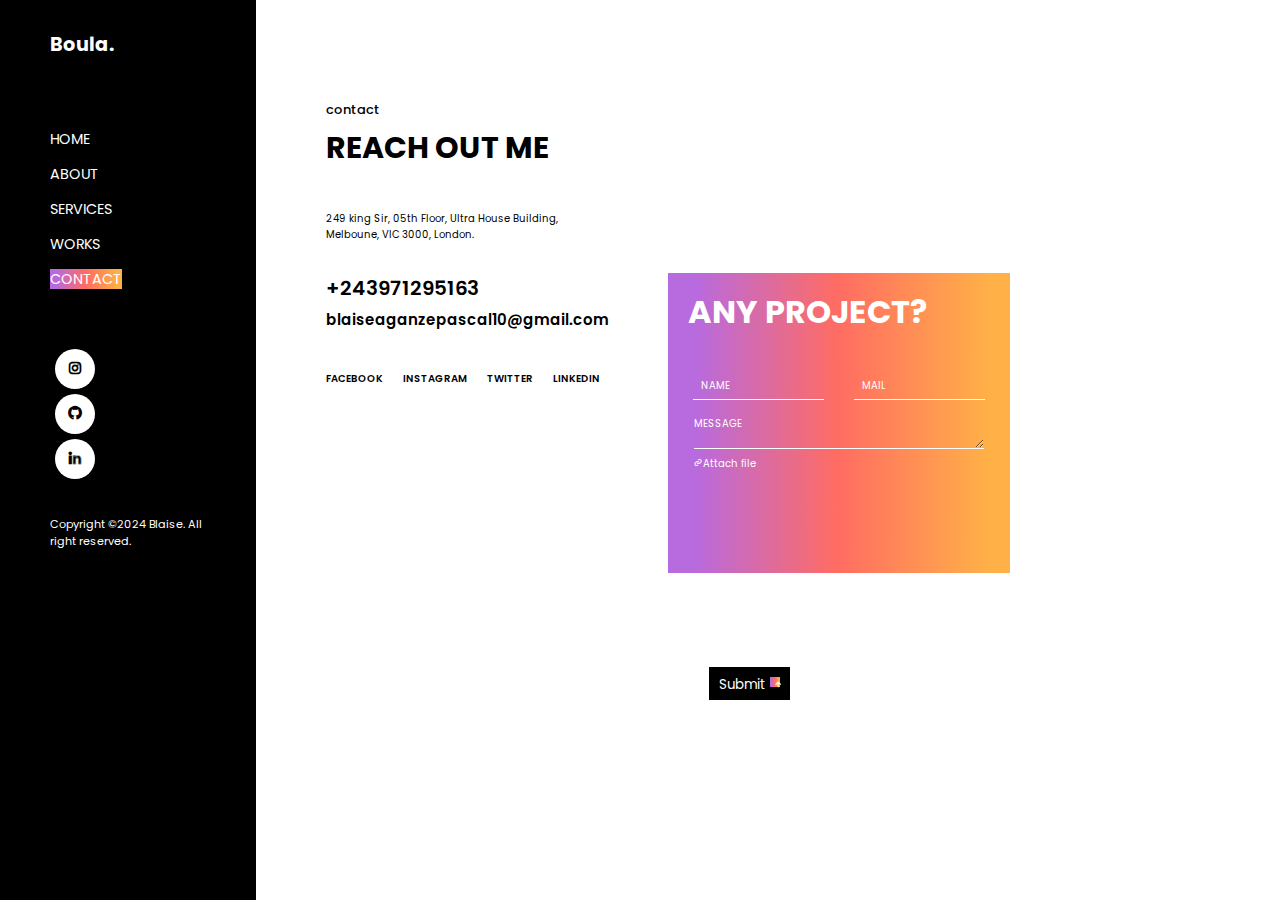
==== assets/html/contact.html @ c8879a07 "initialize" ====
<!DOCTYPE html>
<html lang="en">
<head>
    <meta charset="UTF-8">
    <meta name="viewport" content="width=device-width, initial-scale=1.0">
    <link rel="stylesheet" href="/assets/css/style.css">
    
    <link href='https://unpkg.com/boxicons@2.1.4/css/boxicons.min.css' rel='stylesheet'>
    <title>Document</title>
</head>
<body>
    
    <!-- HOME_PAGE -->
    <section class="home_page">
        <!-- side_bar -->
        <div class="side_bar">
            <div class="content_side_bar">
                <div class="logo">
                  <h2>  Boula.</h2>
                </div>

                <div class="menu">
                    <ul class="menu_list">
                        <li><a href="/index.html">HOME</a></li>
                        <li><a href="/assets/html/about.html">ABOUT</a></li>
                        <li><a href="/assets/html/services.html">SERVICES</a></li>
                        <li><a href="/assets/html/works.html">WORKS</a></li>
                        <li><a href="#"  style="background: linear-gradient(270.16deg, #FFB147 5.74%, #FF6C63 50.64%, #B86ADF 92.05%);;">CONTACT</a></li>
                    </ul>
                </div>

                <div class="social">
                    <ul class="social_icon">
                        <li><a href="#"><i class='bx bxl-instagram'></i></a></li>
                        <li><a href="#"><i class='bx bxl-github' ></i></a></li>
                        <li><a href="#"><i class='bx bxl-linkedin' ></i></a></li>
                    </ul>
                </div>

                <div class="copyright">
                    <p class="copy_para">Copyright ©2024  Blaise. All right reserved.</p>
                </div>
            </div>
        </div>

        <!-- hero -->
        <div class="hero">
            <div class="reach">
                <div class="txts">
                    <div class="titless">
                        <h3>contact</h3>
                        <h1>Reach out me</h1>
                    </div>
                    <p id="param">249 king Sir, 05th Floor, Ultra House Building,<br>
                        Melboune, VIC 3000, London.</p>
                        <p id="numberss">+243971295163</p>
                        <p id="gmailss">blaiseaganzepascal10@gmail.com</p>
                        <div class="socials">
                                    <li><a href="#">FACEBOOK</a></li>
                                    <li><a href="#">INSTAGRAM</a></li>
                                    <li><a href="#">TWITTER</a></li>
                                    <li><a href="#">LINKEDIN</a></li>
                            </div>
                        </div>
                </div>
                <div class="forms">
                    <div class="form-content">
                        <h1>any project?</h1>
                        <div class="forms-container">
                            <input type="text" placeholder="name">
                            <input type="email" placeholder="mail">
                        </div>
                        <div class="texta">
                            <textarea placeholder="message" ></textarea>
                            <span> <i class='bx bx-link'></i>Attach file</span>
                        </div>
                        <button id="bttn">
                            <a href="#">Submit
                                <i class='bx bx-up-arrow-alt'></i>
                            </a>
                        </button>
                    </div>
                </div>
            </div>
           
        </div>
    </section>
    
</body>
</html>
---- assets/css/style.css ----
/* google font */
@import url('https://fonts.googleapis.com/css2?family=Poppins:wght@100;200;300;400;500;600;700;800;900&display=swap');
*{
    font-family: "poppins" , sans-serif;
    margin: 0;
    padding: 0;
    box-sizing: border-box;
    text-decoration: none;
    list-style-type: none;
}
:root{
    --text-color:#000000;
    --bg-color:#fff;
    --backgroud:linear-gradient(270.16deg,#464cfa 5.74%,#d74641 50.64%,#0a880a)
}
img{
    width: 100%;
}
/* .side_bar */
.home_page{
    display: flex;
    justify-content: space-between;

}
/* home page */
.side_bar{
    background-color: var(--text-color);
    width: 20%;
    height: 100vh;
    position: fixed;
}
.side_bar .content_side_bar{
    display: grid;
    gap: 2rem;
    padding: 10px 50px;

}
.content_side_bar .logo h2{
color: var(--bg-color);
margin-top: 20px;
font-size: 1.2rem;
}
.content_side_bar .menu{
    margin-top: 30px;
}
.menu .menu_list li{
    padding: 5px 0;
}
               

.menu .menu_list li a{
    color: var(--bg-color);
    font-size:0.9rem ;
}
.menu .menu_list li a:hover{
    font-weight: 600;
    text-decoration: line-through;
}
.content_side_bar .social{
    margin-top: 1rem;
}

.content_side_bar .social li {
    padding: 10px 0;
    width: 40px;
    height: 40px;
    background-color: var(--bg-color);
    display: flex;
    align-items: center;
    justify-content: center;
    border-radius: 50%;
    margin: 5px;
    color: var(--bg-color);
}
.social li a i{
    color: var(--text-color);
}
.social li:hover{
    transition: 0.5s;
    background-color: #d74641;
}
.social li a i:hover{
    color: var(--bg-color);
}
.copyright .copy_para{
    font-size: 0.7rem;
    color: var(--bg-color);

}
/*home hero*/
.hero{
    display: flex;
    justify-content: center;
    align-items: center;
    padding: 0 70px;
    position:relative;
    width: 80%;
    height: 100vh;
    left: 20%;
   

}
.hero_content .txt_content{
    display: grid;
    gap: 2rem;
}
.txt_content .title_content h1{
    font-size: 2.8rem;
    font-weight: 500;
    line-height: 40px;
    letter-spacing: 5px;
}
.title_content h1 .title_span{
    font-weight: 300;
}
.title_content p{
    margin-top: 10px;
    font-style: italic;
    font-weight: 600;
}
.txt_content .btn_content button{
    padding:9px 20px ;
    background: black;
    border: none;

}
.btn_content button a{
    color: var(--bg-color);
    font-size: 0.7rem;
}
.btn_content button a i{
    border: 1px solid var(--text-color);
    padding: 2px 2px;
    font-size:0.9rem ;
    background: linear-gradient(270.16deg, #FFB147 5.74%, #FF6C63 50.64%, #B86ADF 92.05%);
    color: var(--text-color);
}
.txt_content .contact_contact{
    display: flex;
}
.contact_contact span{
    font-size: 0.9rem;
    font-style: italic;
    padding: 0 5px;
    
}
.contact_contact span i{
    font-size: 0.7rem;
    text-align: center;
    width: 15px;
    height: 15px;
    border-radius: 100%;
    background-color: #F0F0F0;
    ;
}
.hero .image_hero{
    width: 60%;
    margin: auto;
}
.droit{
    display: flex;
    flex-direction: column;
    gap: 1rem;
    
}
.social_icon i{
    
    color: black;
    font-weight: 800;
    
}
.welcome{
    display: flex;
    justify-content: center;
    align-items: center;
    height: 100%;
    width: auto;
    background-color: red;
    position: relative;

}
.welcome-content{
    display: flex;
    position: absolute;
    right: 50px;
    bottom: 50px;
    width: 50%;
    height: 250px;
    background-color: yellow;
    font-size: medium;

}
.title1{
    position: absolute;
    top: 50px;
    left: 50px;
    gap: 2rem;
}
.title1 h4{
    font-weight: 600;
    font-style: italic;
    font-size: 18px;
    line-height: 24px;
}
.title1 h1{
    font-weight: 700;
    font-size: 48px;
    line-height: 56px;
}
.works{
    position: absolute;
    right: 500px;
    left: 55px;
    display: flex;
    justify-content: center;
    align-items: center;
    margin-top: 25px;
    gap: 3rem;
    width: 70%;
    height: 300px;
    position: relative;
    left:-10px;
    top: 2rem;
    
}
        /*work*/


.here{
    padding: 0 70px;
    position:relative;
    width: 80%;
    height: 100vh;
    left: 20%;
    position: relative;
    
}
.here p{
    font-size: 12px;
    font-weight: 400;
    margin-top: 20px;
}
.here h1{
    font-size: 20px;
    font-weight: 800;
    margin-bottom: 20px;
}
.here-haut{
    display: grid;
    grid-template-columns: repeat(2,1fr);
    justify-content: space-around;
    gap: 1rem;
    gap: 1rem;
}
.here-body img{
    width: 50%;
    height: auto;
}
.here-body{
    display: flex;
    gap: 2rem;
}
.here-texte h4{
    font-size: 10px;
    font-weight: 300;
}
.here-texte p{
    font-size: 20px;
    font-weight: 700;
}
.here-texte h4{
    font-size: 10px;
    font-weight: 500;
}
.here-texte p{
    font-size: 17px;
    font-weight: 800;
    margin-top: 10px;

}
.here-texte span i{
    font-size: 15px;
    font-weight: 700;
}
.here-haut button{
    width: 100px;
    margin-left: 330px;
    background-color: black;
    
}
.here-haut a{
    color: white;
    font-weight: 700;
}
button i{
    width: 20px;
    height: 20px;
    color: white;
    font-weight: 500;
    background: linear-gradient(270.16deg, #FFB147 5.74%, #FF6C63 50.64%, #B86ADF 92.05%);
    padding: 3px 3px;
    margin-top: 5px;
    margin-bottom: 5px;
    
}
.here-basse{
    width: 70%;
    height: 300px;
    background: linear-gradient(270.16deg, #FFB147 5.74%, #FF6C63 50.64%, #B86ADF 92.05%);
    position: relative;
    display: block;
    justify-content: center;
    align-content: center;
    margin-top: 10px;

}
.here-basse p{
    text-align: center;
    color: white;

}
.here-basse h1{
    text-align: center;
    color: white;
    text-transform: uppercase;
}

.here-basse img{
    width: 30%;
    height: auto;
}
.basse{
    display: flex;
    justify-content: center;
    align-items: center;

}
.basse p{
    color: white;
    font-style: italic;
    font-size: 15px;
}











     /*Contact css*/
.reach{
    display: flex;
    width: 100%;
    height: 100vh;
    
}
.txts{
    display: block;
    position: relative;
    width: 100%;
    height: 100vh;   
}
.titless{
    margin-top: 100px;
    margin-bottom: 40px;
     
}
.titless h3{
    font-weight: 500;
    font-size: 13px;
    margin-bottom: 5px;
}

.titless h1{
    font-weight: 700;
    font-size: 30px;
    text-transform: uppercase;
}
#param{
    margin:30px 0;
    font-size:10px;
}
#numberss{
    font-weight: 500;
    font-size: 20px;
    margin-bottom: 5px;
    font-weight: 600; 
}
#gmailss{
    font-size: 15px;
    font-size: 700;
    margin-bottom: 40px;
    font-weight: 600;
}
.socials{
    display: flex;
    justify-content: center;
    align-items: center;
    float: left;
    

}
.socials li {
    margin-right: 20px; /* Ajoute une marge à droite pour espacer les éléments */
    font-size: 10px;
    
}
.socials li a{
    color: #000000;
    font-weight: 600;
}
.forms{
    width: 100%;
    height: 300px;
    background: linear-gradient(270.16deg, #FFB147 5.74%, #FF6C63 50.64%, #B86ADF 92.05%);;
    text-align: center;
    display: flex;
    justify-content: center; /* Horizontally center the content */
    align-items: center;
    margin-top:-55px;
    margin-right: 200px;
}


.forms input{
  
    width: 50%;
    padding:0.3rem 0.5rem;
    border: 1px solid #ccc;
    margin-bottom: 1rem;
    outline: none;
    border-radius: 5px;
    font-size: 10px;
    transition: 0.3s;
    background-color: transparent;
    border: none;
    border-bottom: 1px solid white;
    border-radius: 0px;
}

.texta textarea{
    width: 85%;
    outline: none;
    border-radius: 5px;
   font-size: 10px;
   transition: 0.3s;
   background-color: transparent;
   border: none;
   border-bottom: 1px solid white;
   border-radius: 0px;
   margin:  0 25px;
}
.texta span{
    float: left;
    font-size: 10px;
    margin-left: 25px;
    color: white;
}
#bttn i{
    height: 10px;
    width: 10px;
     background: linear-gradient(270.16deg, #FFB147 5.74%, #FF6C63 50.64%, #B86ADF 92.05%);
    font-size: 10px;
    line-height: auto;
    text-align: center;
   
}
#bttn{
    position: absolute;
    bottom: 200px;
    right: 490px;
    background-color: black;
    border: none;
    padding-right: 10px;
    padding-left: 10px;
    padding-top: 5px; 
    padding-bottom: 5px;
}
#bttn a{
    color: white;
}
.form-content h1{
    float: left;
    margin-top: -85px;
    margin-left: 20px;
    text-transform: uppercase;
    color:white;
}
.forms-container{
    display: flex;
}
input[type="email"]{
    margin-left: 15px;
    margin-right: 25px;
}
input[type="text"]{
    margin-left: 25px;
    margin-right: 15px;  
}
input::placeholder {
    color:white;
    font-size: 10px;
    text-transform: uppercase;
}
textarea::placeholder {
    color: white;
    font-size: 10px;
    text-transform: uppercase;
    
}
.heros{
    justify-content: center;
    align-items: center;
    padding: 0 70px;
    position:relative;
    width: 80%;
    max-height: 100vh;
    left: 20%;

}
    /*services css*/
.heros-containeur{
    margin-top: 200px;
    
}
.hero-header{
    position: absolute;
    top: 30px;
    left: 160px;
}
.containeur-top{
    display: flex;
    justify-content: space-between;
    align-items: center;
    margin-bottom: 60px;
      
}
.containeur-top p{
    font-weight: 800;
    text-transform: uppercase;
}
.containeur-top img{
    width: 40%;
    height: auto;
}


.containeur-bottom{
    display: flex;
    justify-content: space-between;
    align-items: center;
}
.containeur-bottom p{
    font-weight: 900;
    text-transform: uppercase;
    color: #FFB147;
}
.containeur-bottom img{
    width: 40%;
    height: auto;
    
}

         /*  About css*/
.heroo{
   
    
    padding: 0 70px;
    position:relative;
    width: 80%;
    height: 100vh;
    left: 20%;
    position: relative;
}
.heroo-top{
 display: flex;
 justify-content: center;
    align-items: center;
}
.hero-header{
    position: absolute;
    left: 70px;
    top: 50px;
}
.hero-header p{
    font-size: 12px;
}
.hero-header h1{
    text-transform: uppercase;
    font-size: 30px;
    font-weight: 800;
}
.hero-body{
    display: flex;
    justify-content: center;
    align-items: center;
    gap: 10rem;
    margin-top: 150px;
}
.body-image{
    display:flex;
    flex-direction: column;
    justify-content: center;
    align-items: center;


}
.body-image img{
    width: 60%;
    height: auto;
    margin-bottom: 20px;
}
.body-image h2{
    font-size: 30px;
    text-transform: uppercase;
    color:  #FFB147 ;
}
.body-image p{
    font-size: 15px;
    font-style: italic;
    font-weight: 700;
    margin-bottom: 15px;
}
.body-image span{
    font-weight: 300;
}
.bouto{
    text-align: center;
    
}
.bouto a{
    color: black;
    border-bottom: 1px solid black;
    
}
.body-texte{
   margin-top: -15px;
}
.texte-contact{
    display: grid;
    grid-template-columns: repeat(2,1fr);
    gap: 2rem;
    margin-bottom: 20px;
    font-size: 15px;
    font-weight: 700;

}
.texte-contact i {
    width: 20px;
    height: 18px;
    border-radius: 100%;
    padding: 2px 2px;
    background-color:#DEDEDE;
}
.texte-experiences{
    display: flex;
    gap: 6rem;
    font-size: 15px;
    margin-bottom: 30px;
}
.texte-year h4, .texte-years{
    font-size: 15px;
}
.texte-year{
    font-size: 15px; 
}
h4 span{
    font-size: 25px;
    color:#FF6C63;
    font-weight: 900;
}
.em{
    color:#FFB147;
    font-weight: 600;
}
.texte-ecris{
    width: 90%;
    height: 100px;
    background-color: black;
   
}
.texte-ecris p{
    color: white;
    font-size: 10px;
     text-align: center;
     padding: 25px 5px;
    
}
.heroo-bottom{
    width: 100%;
    height:300px;
    margin-top: 40px;
    display: flex;
    margin-left: -70px;
    background: linear-gradient(270.16deg, #FFB147 5.74%, #FF6C63 50.64%, #B86ADF 92.05%);
}
.left-header{
    margin-top: 50px;
    margin-bottom: 10px;
    
    color: white;
}
.left-header h1{
    font-size: 30px;
    font-weight: 800;
}
.bottome-left{
    font-size: 15px;
    color: white;
    margin-left: 55px;
    font-family: sans-serif;
}
.bottome-left button{
    background-color: black;
    height: 30px;
    margin-top: 20px;
}
.bottome-left button a{
    padding: 10px;
    color: white;
    font-size: 12px;
}
.bottome-right{
    margin-top: 50px;
    color: white;
    margin-left: 170px;
    
}
.bottome-right p{
    font-size: 10px;
    margin-bottom: 20px;
    
}
#last{
    font-size: 18px;
    font-weight: 700;
}
.righter{
    display: flex;
    justify-content: space-between;
    gap: 6rem;
    
}

                          /*media query*/

@media screen and (max-width: 768px) {
    .side_bar .content_side_bar{
        margin-left: 5px;
        font-size: 10px;
    }
}
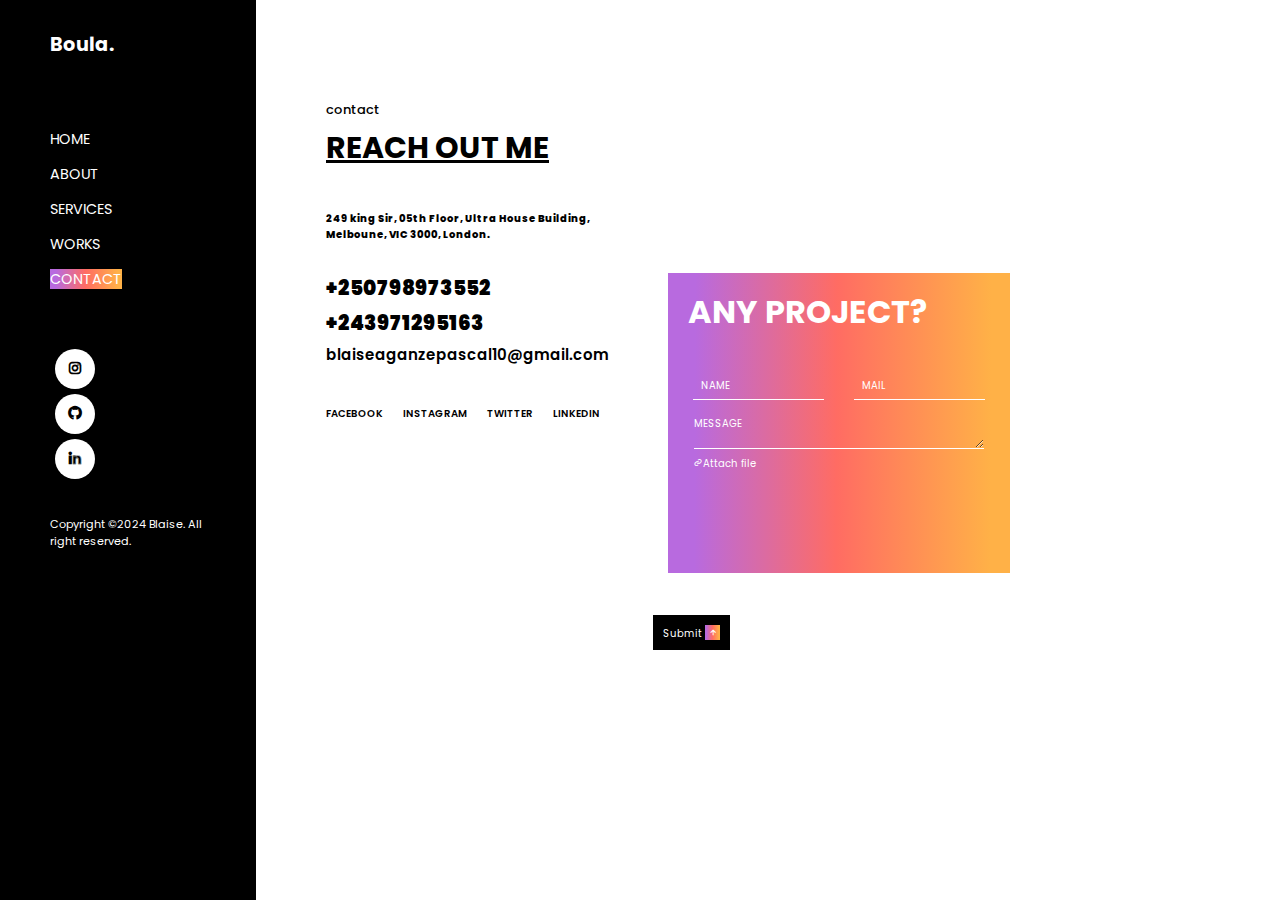
==== commit 8694f3c8: "new repo" ====
--- a/assets/html/contact.html
+++ b/assets/html/contact.html
@@ -53,6 +53,7 @@
                     </div>
                     <p id="param">249 king Sir, 05th Floor, Ultra House Building,<br>
                         Melboune, VIC 3000, London.</p>
+                        <p id="numberss">+250798973552</p>
                         <p id="numberss">+243971295163</p>
                         <p id="gmailss">blaiseaganzepascal10@gmail.com</p>
                         <div class="socials">
--- a/assets/css/style.css
+++ b/assets/css/style.css
@@ -109,14 +109,18 @@
     font-weight: 500;
     line-height: 40px;
     letter-spacing: 5px;
+    font-weight: 900;
 }
 .title_content h1 .title_span{
     font-weight: 300;
-}
+    color: #FFB147;
+    font-weight: 800;
+}
+
 .title_content p{
     margin-top: 10px;
     font-style: italic;
-    font-weight: 600;
+    font-weight: 900;
 }
 .txt_content .btn_content button{
     padding:9px 20px ;
@@ -139,13 +143,15 @@
     display: flex;
 }
 .contact_contact span{
+    font-size: 0.6rem;
+    font-style: italic;
+    font-weight: 600;
+    padding: 0 5px;
+    
+    
+}
+.contact_contact span i{
     font-size: 0.9rem;
-    font-style: italic;
-    padding: 0 5px;
-    
-}
-.contact_contact span i{
-    font-size: 0.7rem;
     text-align: center;
     width: 15px;
     height: 15px;
@@ -379,16 +385,19 @@
     font-weight: 700;
     font-size: 30px;
     text-transform: uppercase;
+    text-decoration: underline;
 }
 #param{
     margin:30px 0;
     font-size:10px;
+    font-weight: 800;
+   
 }
 #numberss{
     font-weight: 500;
     font-size: 20px;
     margin-bottom: 5px;
-    font-weight: 600; 
+    font-weight: 900; 
 }
 #gmailss{
     font-size: 15px;
@@ -413,10 +422,16 @@
     color: #000000;
     font-weight: 600;
 }
+.socials li a:hover{
+    background:linear-gradient(270.16deg, #FFB147 5.74%, #FF6C63 50.64%, #B86ADF 92.05%);
+    text-decoration: underline;
+    opacity: 1000;
+
+}
 .forms{
     width: 100%;
     height: 300px;
-    background: linear-gradient(270.16deg, #FFB147 5.74%, #FF6C63 50.64%, #B86ADF 92.05%);;
+    background: linear-gradient(270.16deg, #FFB147 5.74%, #FF6C63 50.64%, #B86ADF 92.05%);
     text-align: center;
     display: flex;
     justify-content: center; /* Horizontally center the content */
@@ -461,18 +476,19 @@
     color: white;
 }
 #bttn i{
-    height: 10px;
-    width: 10px;
-     background: linear-gradient(270.16deg, #FFB147 5.74%, #FF6C63 50.64%, #B86ADF 92.05%);
+    height: 15px;
+    width: 15px;
+    background: linear-gradient(270.16deg, #FFB147 5.74%, #FF6C63 50.64%, #B86ADF 92.05%);
     font-size: 10px;
     line-height: auto;
-    text-align: center;
+    
    
 }
 #bttn{
+    
     position: absolute;
-    bottom: 200px;
-    right: 490px;
+    bottom: 250px;
+    right: 550px;
     background-color: black;
     border: none;
     padding-right: 10px;
@@ -482,6 +498,7 @@
 }
 #bttn a{
     color: white;
+    font-size: 10px;
 }
 .form-content h1{
     float: left;
@@ -531,6 +548,11 @@
     position: absolute;
     top: 30px;
     left: 160px;
+}
+.hero-header p{
+    font-size: 20px;
+    font-weight: 900;
+    color: #FFB147;
 }
 .containeur-top{
     display: flex;
@@ -606,9 +628,13 @@
     flex-direction: column;
     justify-content: center;
     align-items: center;
-
-
-}
+    font-weight: 800;
+
+}
+.body-image{
+    font-weight: 900;
+}
+
 .body-image img{
     width: 60%;
     height: auto;
@@ -634,6 +660,7 @@
 }
 .bouto a{
     color: black;
+    font-weight: 700;
     border-bottom: 1px solid black;
     
 }
@@ -646,7 +673,7 @@
     gap: 2rem;
     margin-bottom: 20px;
     font-size: 15px;
-    font-weight: 700;
+    font-weight: 800;
 
 }
 .texte-contact i {
@@ -671,7 +698,7 @@
 h4 span{
     font-size: 25px;
     color:#FF6C63;
-    font-weight: 900;
+    font-weight: 800;
 }
 .em{
     color:#FFB147;
@@ -692,7 +719,7 @@
 }
 .heroo-bottom{
     width: 100%;
-    height:300px;
+    height:320px;
     margin-top: 40px;
     display: flex;
     margin-left: -70px;
@@ -700,13 +727,12 @@
 }
 .left-header{
     margin-top: 50px;
-    margin-bottom: 10px;
-    
+    margin-bottom: 10px; 
     color: white;
 }
 .left-header h1{
     font-size: 30px;
-    font-weight: 800;
+    font-weight: 900;
 }
 .bottome-left{
     font-size: 15px;
@@ -743,6 +769,7 @@
     display: flex;
     justify-content: space-between;
     gap: 6rem;
+    padding-right: 10px;
     
 }
 
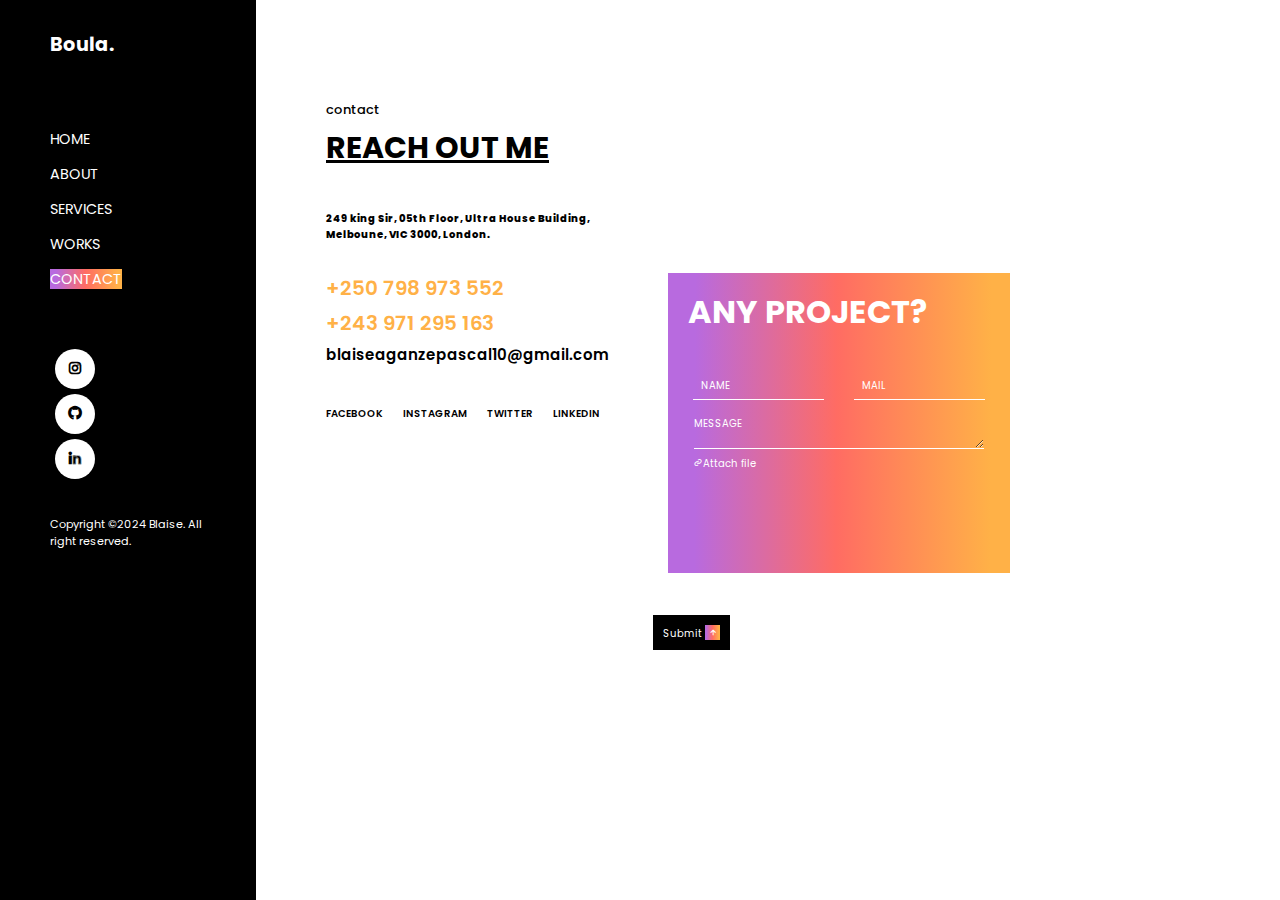
==== commit 6ea7cf40: "style" ====
--- a/assets/html/contact.html
+++ b/assets/html/contact.html
@@ -53,8 +53,8 @@
                     </div>
                     <p id="param">249 king Sir, 05th Floor, Ultra House Building,<br>
                         Melboune, VIC 3000, London.</p>
-                        <p id="numberss">+250798973552</p>
-                        <p id="numberss">+243971295163</p>
+                        <p id="numberss">+250 798 973 552</p>
+                        <p id="numberss">+243 971 295 163</p>
                         <p id="gmailss">blaiseaganzepascal10@gmail.com</p>
                         <div class="socials">
                                     <li><a href="#">FACEBOOK</a></li>
--- a/assets/css/style.css
+++ b/assets/css/style.css
@@ -40,6 +40,10 @@
 margin-top: 20px;
 font-size: 1.2rem;
 }
+#division{
+    color: #FFB147;
+    font-weight: 900;
+}
 .content_side_bar .menu{
     margin-top: 30px;
 }
@@ -397,7 +401,8 @@
     font-weight: 500;
     font-size: 20px;
     margin-bottom: 5px;
-    font-weight: 900; 
+    font-weight: 600;
+    color: #FFB147; 
 }
 #gmailss{
     font-size: 15px;
